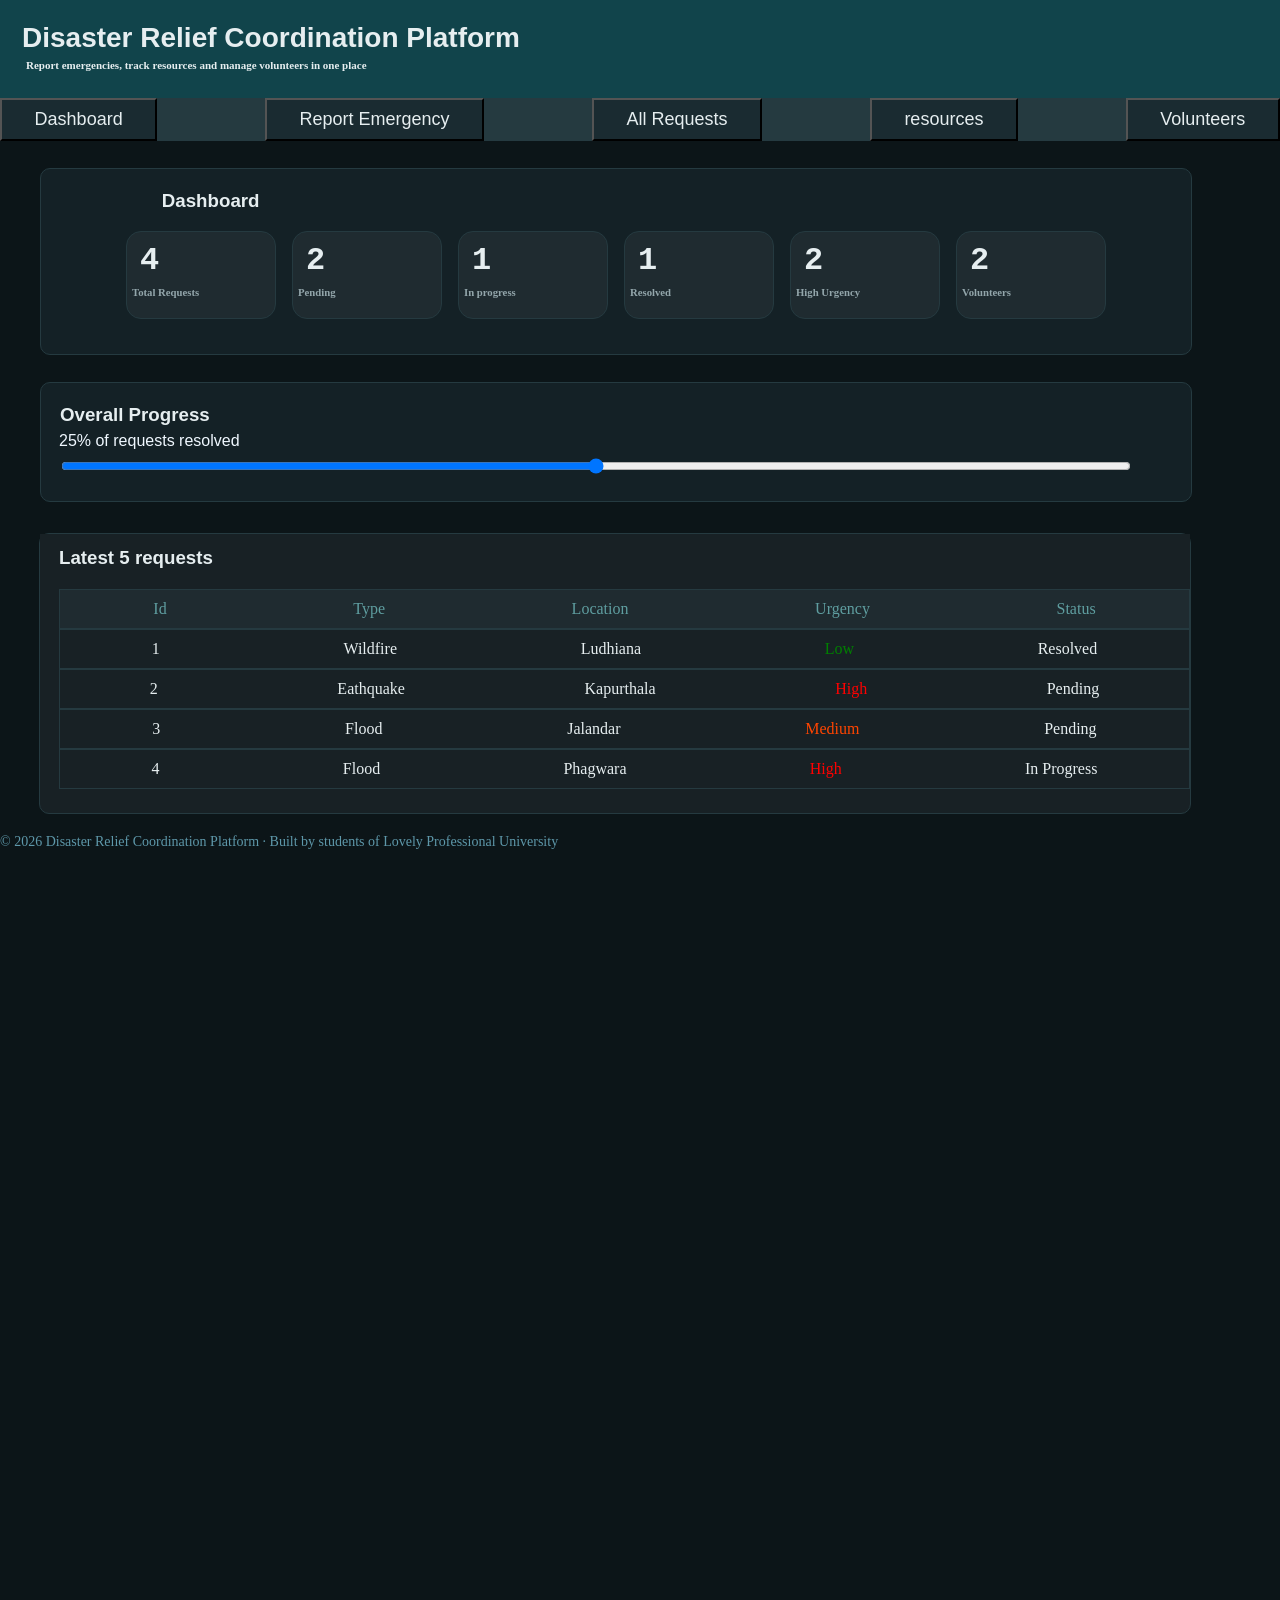
==== index.html @ 908ca867 "Add files via upload" ====
<!DOCTYPE html>
<html lang="en">

<head>
    <meta charset="UTF-8">
    <meta name="viewport" content="width=device-width, initial-scale=1.0">
    <title>Disaster Relief Coordination</title>
    <link rel="stylesheet" href="style.css">
</head>

<body>
    <nav class="elem" id="main">
        <div id="heading">
            <h2>Disaster Relief Coordination Platform</h2>
            <h4>Report emergencies, track resources and manage volunteers in one place</h4>
        </div>
    </nav>
    <div id="tabs">
        <div class="t"><a href="index.html"><button id="b" >Dashboard</button></a></div>
        <div class="t"><a href="emergency.html"><button id="b" >Report Emergency</button></a></div>
        <div class="t"><a href="requests.html"><button id="b" >All Requests</button></a></div>
        <div class="t"><a href="resources.html"><button id="b" >resources</div></a></button>
        <div class="t"><a href="volunteers.html"><button id="b" >Volunteers</button></a></div>
    </div>


    <div id="mid">
        <h3>Dashboard</h3>
        <div class="bw">
            <h1>4</h1>
            <h6>Total Requests</h6>
        </div>
        <div class="bw">
            <h1>2</h1>
            <h6>Pending</h6>
        </div>
        <div class="bw">
            <h1>1</h1>
            <h6>In progress</h6>
        </div>
        <div class="bw">
            <h1>1</h1>
            <h6>Resolved</h6>
        </div>
        <div class="bw">
            <h1>2</h1>
            <h6>High Urgency</h6>
        </div>
        <div class="bw">
            <h1>2</h1>
            <h6>Volunteers</h6>
        </div>
    </div>

    <div id="below_mid">
        <h3>Overall Progress</h3>
        <h4>25% of requests resolved</h4>
        <form action="\">
            <input type="range">
        </form>
    </div>

    <div id="end" style="background-color: #182125;border:1px solid #253a40;">
        <div id="end_in" style="background-color: #182125;">
            <h3>Latest 5 requests</h3>
            <div class="ends" style="background-color: #1F2B30;">
                <div class="1" style="color: cadetblue;">Id</div>
                <div class="1" style="color: cadetblue;">Type</div>
                <div class="1" style="color: cadetblue;">Location</div>
                <div class="1" style="color: cadetblue;">Urgency</div>
                <div class="1" style="color: cadetblue;">Status</div>
            </div>
            <div class="ends">
                <div class="1">1</div>
                <div class="1">Wildfire</div>
                <div class="1">Ludhiana</div>
                <div class="1" style="color: green;">Low</div>
                <div class="1">Resolved</div>
                
            </div>
            <div class="ends">
                <div class="1">2</div>
                <div class="1">Eathquake</div>
                <div class="1">Kapurthala</div>
                <div class="1" style="color:red;">High</div>
                <div class="1">Pending</div>
            </div>
            <div class="ends">
                <div class="1">3</div>
                <div class="1">Flood</div>
                <div class="1">Jalandar</div>
                <div class="1" style="color:orangered">Medium</div>
                <div class="1">Pending</div>
                
            </div>
            <div class="ends">
                <div class="1">4</div>
                <div class="1">Flood</div>
                <div class="1">Phagwara</div>
                <div class="1" style="color:red;">High</div>
                <div class="1">In Progress</div>
                
            </div>
        </div>
    </div>

    <footer>&copy; 2026 Disaster Relief Coordination Platform · Built by students of Lovely Professional University
    </footer>
</body>

</html>
---- style.css ----
*{
    padding: 0px;
    margin : 0px;
    box-sizing:border-box;
}
html,body{
    width:100%;
    height:140%;
}
body{
    background-color: #0c1518
}

#tabs .t button:hover{
    background-color: #46bcc484;
    color:#ff8a4c;
    cursor:pointer;
}

#tabs , #mid , #below_mid , end,end_in{
    background-color: #142126;
}

nav{
    padding-bottom: 6px;
    padding:22px;
    background-color: #11444b;
}
nav h4{
    font-size: 11px;
    padding-left:4px;
    color:#e6eef0;
    line-height:22px;
    font:italic
}
nav h2{
    color:#e6eef0;
    font-family: 'Franklin Gothic Medium', 'Arial Narrow', Arial, sans-serif;
    font-size:28px;
   line-height:32px;
}
#tabs{
    display:flex;
    justify-content: space-between;
    width:100%;
    background-color:#253a40;
    display:flex;
}



#tabs .t button{
    
    font-size: 18px;
    color: #e6eef0;
    background-color: #1a2b31;
    padding-bottom: 9px;;
    padding-top: 9px;
    padding-left:32.6px ;
    padding-right:32.66px ;
    
}

#mid {
    margin: 20px;
    width:90%;
    margin-left: 40px;
    margin-top:27px;
    position: relative;
    border-radius: 10px;
    height:187px;
    display:flex;
    justify-content:center;
    align-items: center;
    padding: 3px;
    padding-top:30px;
    margin-bottom: 6px;
    border: 1px solid #253a40;
}
strong{
    color:#e6eef0;
}
select{
    color:white;
}
#mid2 {
    margin: 20px;
    width:90%;
    border: 1px solid #253a40;
    margin-left: 40px;
    margin-top:27px;
    padding-top: 17px;
    border-radius: 10px;
    height:74.2%;
    background-color: #182125;
    justify-content:center;
}

#mid2 h3 {
    margin-left: 20px;
    font-family: sans-serif;
}
    
#form-top{
    display: flex;
    padding-left:20px;
}    

#form-top .form-top-in input{
    width: 100%;
}

#form-mid {
    display: flex;
    padding-left:20px;
}
    


#mid .bw{
    
    size: 10px;
    border:1px solid #253a40;
    width:150px;
    margin:8px;
    height:58%;
    border-radius: 15px;
    background-color: #1F2B30;
    
    
}

#mid .bw:hover{
    border:2px solid rgb(201, 222, 230);
}

#mid h3{
    position:absolute;
    bottom: 77%;
    right: 81%;
    color:#e6eef0;
    font-family:sans-serif
}
input{
    color:aliceblue
}

#mid .bw h6{
    margin-top:12px;
    margin-left:5px;
    font-family: cursive;
    color:#93a6ab;
    line-height: 2px;
}
#mid .bw h1{
    margin-left:13px;
    margin-top:10px;
    color: #e6eef0;
    font-family:'Courier New', Courier, monospace;
}

#below_mid{
    width:90%;
    height:120px;
    margin-left:40px;
    margin-top:27px;
    padding:8px 0px;
    border-radius: 10px;
    border:1px solid #253a40;
}

#below_mid h3{
    padding-left:19px;
    padding-top:13px;
    font-family:sans-serif;
    color:#e6eef0;
    
}

#below_mid h4{
    font:small-caption;
    size:5px;
    font-weight:500;
    line-height: 30px;
    margin-left:18px;
    color:aliceblue
}

#end #end_in .ends:hover{
    background-color: #1F2B30;
    color: #119cbe;
    cursor:pointer;
}

#below_mid form input{
    width:93%;
    line-height: 20px;
    height:20px;
    margin-left: 20px;
}

#end{
    margin-top:31px;
    width:90%;
    height:281px;
    margin-left: 39px;
    border-radius: 10px;
    border:#253a40;
}


#end #end_in .ends{
    display:flex;
    justify-content: space-around;
    height:130px;
}

#end #end_in{
    padding-top:13px;
    padding-left:19px;
    width:100%;
    color:#e6eef0;
    font-family:sans-serif;
}

#end #end_in .ends {
    justify-items: center;
    border:1px solid #253a40;
    height:40px;
    align-items: center;
    font-family: serif;
}   
#end #end_in h3{
    margin-bottom:20px;
}
form button{
    background-color: orangered;
}
form button:hover{

    cursor: pointer;
}
footer{
    font-family: fantasy;
    font-size: 14px;
    justify-self: center;
    color:#5E98AA;
    margin-top:20px;
}


/* ==========================================================================
   ===== CODE ADDED BY AI  (everything above this line is YOUR code) =====
   ===== Styles for: requests.html, resources.html, volunteers.html    =====
   ===== All rules are scoped to body.ai-page / .ai-* so your own      =====
   ===== pages (index.html, emergency.html, answer.html) do not change =====
   ========================================================================== */

/* ---------- page boxes (same look as your #mid / #below_mid boxes) ---------- */
body.ai-page .ai-box {
    width: 90%;
    margin: 27px 0 0 40px;
    padding: 22px 24px;
    background-color: #142126;
    border: 1px solid #253a40;
    border-radius: 10px;
}
body.ai-page .ai-box h3 {
    margin-bottom: 18px;
    color: #e6eef0;
    font-family: sans-serif;
}

/* ---------- current tab highlight (uses your hover colours) ---------- */
body.ai-page #tabs .t button.ai-active {
    background-color: #46bcc484;
    color: #ff8a4c;
}

/* ---------- small stat cards (same look as your .bw cards) ---------- */
.ai-stats {
    display: flex;
    flex-wrap: wrap;
    gap: 14px;
    margin-bottom: 22px;
}
.ai-stat {
    width: 150px;
    padding: 10px 6px 14px 13px;
    border: 1px solid #253a40;
    border-radius: 15px;
    background-color: #1F2B30;
}
.ai-stat:hover {
    border-color: rgb(201, 222, 230);
}
.ai-stat h1 {
    color: #e6eef0;
    font-family: 'Courier New', Courier, monospace;
}
.ai-stat h6 {
    margin-top: 6px;
    color: #93a6ab;
    font-family: cursive;
    font-size: 13px;
}

/* ---------- toolbars and forms ---------- */
.ai-toolbar,
.ai-form {
    display: flex;
    flex-wrap: wrap;
    gap: 14px;
    align-items: flex-end;
    margin-bottom: 16px;
}
.ai-field {
    flex: 1 1 170px;
    min-width: 0;
}
.ai-grow {
    flex: 2 1 240px;
}
.ai-field label {
    display: block;
    margin-bottom: 6px;
    color: #e6eef0;
    font-family: sans-serif;
    font-size: 14px;
    font-weight: bold;
}
.ai-input {
    width: 100%;
    height: 36px;
    padding: 0 10px;
    background-color: #182125;
    border: 1px solid #253a40;
    border-radius: 7px;
    color: aliceblue;
    font-family: sans-serif;
    font-size: 14px;
}
.ai-input::placeholder {
    color: #93a6ab;
}
.ai-input:focus {
    outline: none;
    border-color: cadetblue;
}
.ai-input option {
    background-color: #182125;
    color: aliceblue;
}

/* ---------- buttons ---------- */
.ai-btn {
    height: 36px;
    padding: 0 20px;
    border: none;
    border-radius: 7px;
    background-color: orangered;
    color: #fff;
    font-family: sans-serif;
    font-size: 14px;
    font-weight: bold;
    cursor: pointer;
}
.ai-btn:hover {
    filter: brightness(1.12);
}
.ai-btn-ghost {
    background-color: transparent;
    border: 1px solid #253a40;
    color: #93a6ab;
}
.ai-btn-ghost:hover {
    border-color: cadetblue;
    color: #e6eef0;
    filter: none;
}
.ai-btn-small {
    margin: 2px 6px 2px 0;
    padding: 5px 10px;
    background-color: transparent;
    border: 1px solid cadetblue;
    border-radius: 6px;
    color: cadetblue;
    font-family: sans-serif;
    font-size: 12.5px;
    font-weight: 600;
    cursor: pointer;
}
.ai-btn-small:hover {
    background-color: cadetblue;
    color: #0c1518;
}
.ai-btn-danger {
    border-color: #d65a4a;
    color: #d65a4a;
}
.ai-btn-danger:hover {
    background-color: #d65a4a;
    color: #0c1518;
}

/* ---------- messages, counts, empty state ---------- */
.ai-count {
    margin-bottom: 10px;
    color: #93a6ab;
    font-family: sans-serif;
    font-size: 13px;
}
.ai-empty {
    display: none;
    padding: 18px;
    text-align: center;
    color: #93a6ab;
    font-family: sans-serif;
}
.ai-msg {
    display: none;
    margin-bottom: 14px;
    padding: 10px 14px;
    border-radius: 7px;
    font-family: sans-serif;
    font-size: 14px;
}
.ai-msg.ok {
    display: block;
    color: #7fd69b;
    background-color: #15301f;
    border: 1px solid #2a9a55;
}
.ai-msg.bad {
    display: block;
    color: #ff9d94;
    background-color: #3d1b19;
    border: 1px solid #d6382b;
}

/* ---------- tables (same colours as your "Latest 5 requests" list) ---------- */
.ai-table-wrap {
    overflow-x: auto;
    border: 1px solid #253a40;
    border-radius: 10px;
}
.ai-table {
    width: 100%;
    min-width: 720px;
    border-collapse: collapse;
    color: #e6eef0;
    font-family: sans-serif;
    font-size: 14px;
}
.ai-table th {
    padding: 12px 14px;
    background-color: #1F2B30;
    border-bottom: 1px solid #253a40;
    color: cadetblue;
    font-weight: 600;
    text-align: left;
    white-space: nowrap;
}
.ai-table td {
    padding: 11px 14px;
    border-bottom: 1px solid #253a40;
    vertical-align: middle;
}
.ai-table tbody tr:last-child td {
    border-bottom: none;
}
.ai-table tbody tr:hover {
    background-color: #1F2B30;
    color: #119cbe;
}
.ai-table td.urg-high   { color: red;        font-weight: bold; }
.ai-table td.urg-medium { color: orangered;  font-weight: bold; }
.ai-table td.urg-low    { color: #3cb371;    font-weight: bold; }
.ai-table td.vol-busy   { color: cadetblue;  font-weight: bold; }
.ai-table td.ai-actions { white-space: nowrap; }

/* ---------- small screens ---------- */
@media (max-width: 700px) {
    body.ai-page .ai-box {
        width: auto;
        margin: 18px 12px 0 12px;
        padding: 18px 14px;
    }
    body.ai-page #tabs {
        overflow-x: auto;
    }
    body.ai-page #tabs .t button {
        padding-left: 14px;
        padding-right: 14px;
        font-size: 15px;
        white-space: nowrap;
    }
    .ai-stat {
        width: calc(50% - 7px);
    }
}
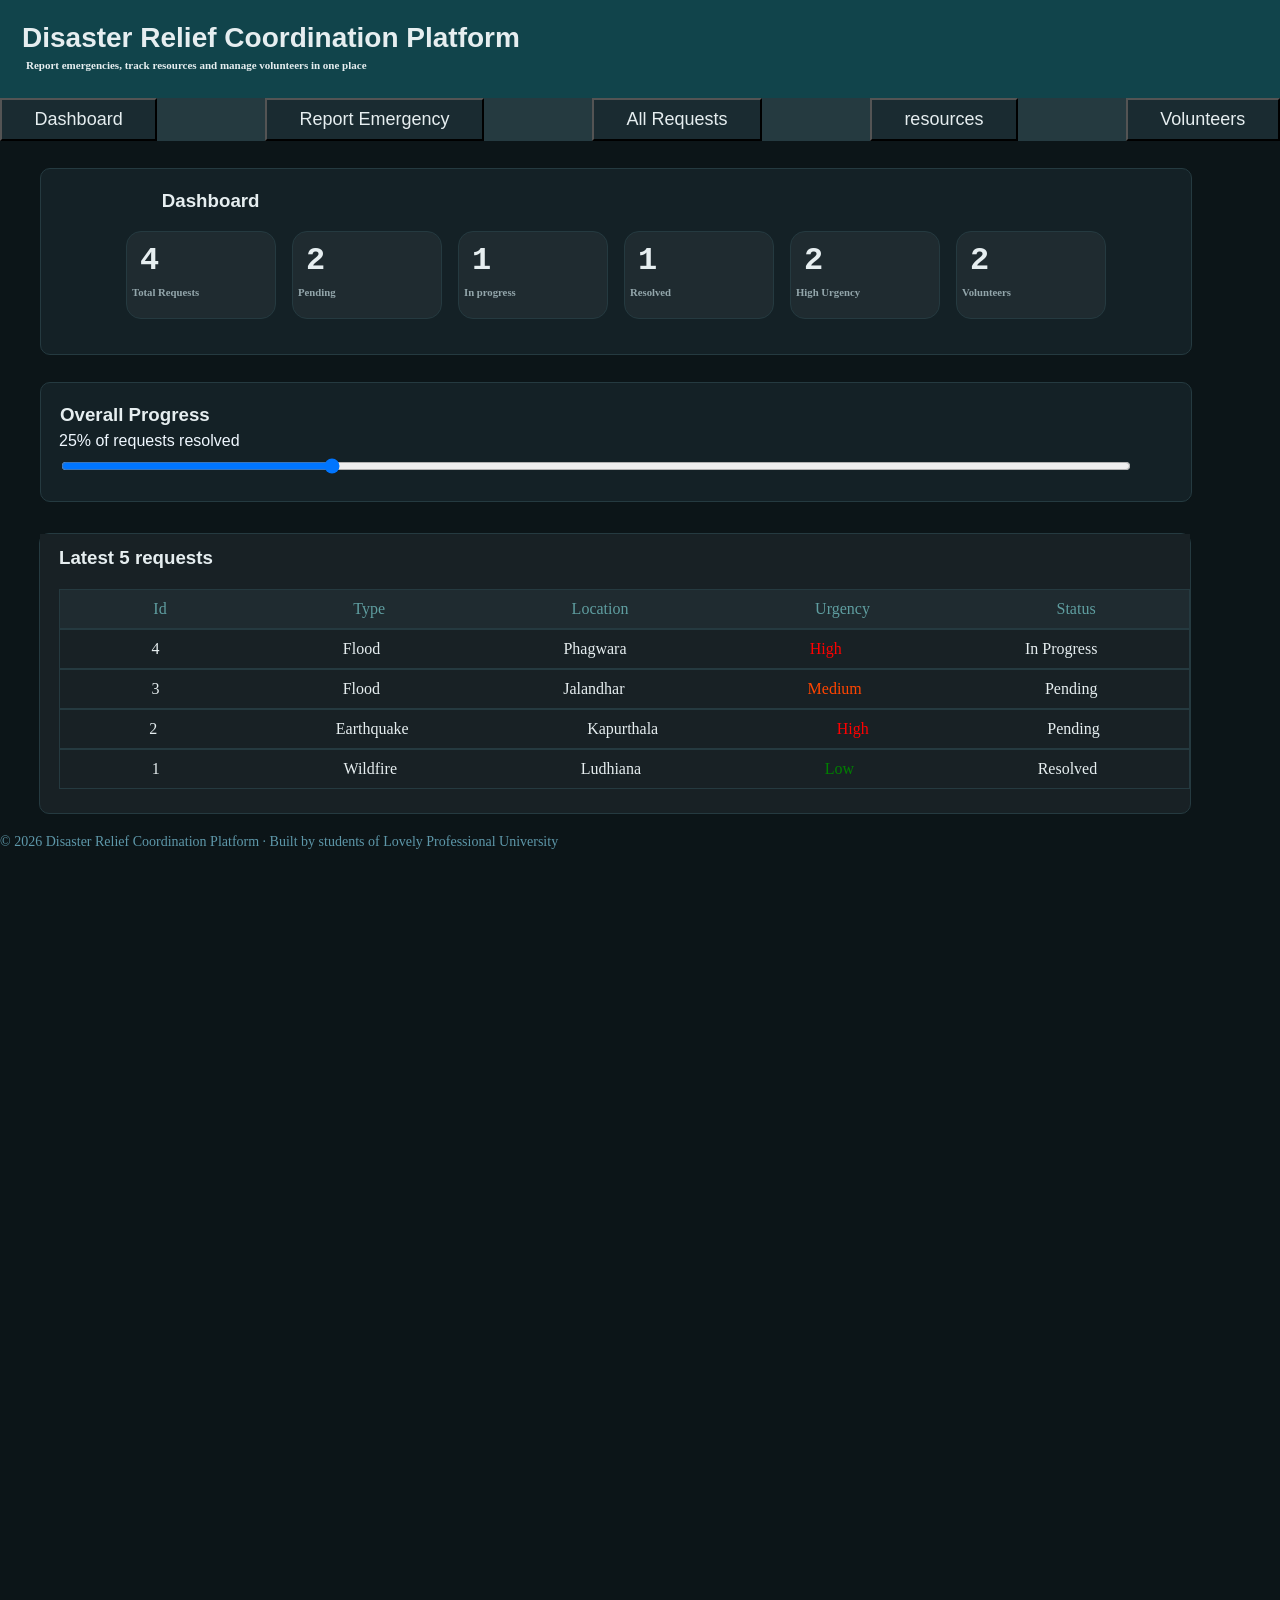
==== commit 1ca1d58c: "Add files via upload" ====
--- a/index.html
+++ b/index.html
@@ -1,111 +1,112 @@
-<!DOCTYPE html>
-<html lang="en">
-
-<head>
-    <meta charset="UTF-8">
-    <meta name="viewport" content="width=device-width, initial-scale=1.0">
-    <title>Disaster Relief Coordination</title>
-    <link rel="stylesheet" href="style.css">
-</head>
-
-<body>
-    <nav class="elem" id="main">
-        <div id="heading">
-            <h2>Disaster Relief Coordination Platform</h2>
-            <h4>Report emergencies, track resources and manage volunteers in one place</h4>
-        </div>
-    </nav>
-    <div id="tabs">
-        <div class="t"><a href="index.html"><button id="b" >Dashboard</button></a></div>
-        <div class="t"><a href="emergency.html"><button id="b" >Report Emergency</button></a></div>
-        <div class="t"><a href="requests.html"><button id="b" >All Requests</button></a></div>
-        <div class="t"><a href="resources.html"><button id="b" >resources</div></a></button>
-        <div class="t"><a href="volunteers.html"><button id="b" >Volunteers</button></a></div>
-    </div>
-
-
-    <div id="mid">
-        <h3>Dashboard</h3>
-        <div class="bw">
-            <h1>4</h1>
-            <h6>Total Requests</h6>
-        </div>
-        <div class="bw">
-            <h1>2</h1>
-            <h6>Pending</h6>
-        </div>
-        <div class="bw">
-            <h1>1</h1>
-            <h6>In progress</h6>
-        </div>
-        <div class="bw">
-            <h1>1</h1>
-            <h6>Resolved</h6>
-        </div>
-        <div class="bw">
-            <h1>2</h1>
-            <h6>High Urgency</h6>
-        </div>
-        <div class="bw">
-            <h1>2</h1>
-            <h6>Volunteers</h6>
-        </div>
-    </div>
-
-    <div id="below_mid">
-        <h3>Overall Progress</h3>
-        <h4>25% of requests resolved</h4>
-        <form action="\">
-            <input type="range">
-        </form>
-    </div>
-
-    <div id="end" style="background-color: #182125;border:1px solid #253a40;">
-        <div id="end_in" style="background-color: #182125;">
-            <h3>Latest 5 requests</h3>
-            <div class="ends" style="background-color: #1F2B30;">
-                <div class="1" style="color: cadetblue;">Id</div>
-                <div class="1" style="color: cadetblue;">Type</div>
-                <div class="1" style="color: cadetblue;">Location</div>
-                <div class="1" style="color: cadetblue;">Urgency</div>
-                <div class="1" style="color: cadetblue;">Status</div>
-            </div>
-            <div class="ends">
-                <div class="1">1</div>
-                <div class="1">Wildfire</div>
-                <div class="1">Ludhiana</div>
-                <div class="1" style="color: green;">Low</div>
-                <div class="1">Resolved</div>
-                
-            </div>
-            <div class="ends">
-                <div class="1">2</div>
-                <div class="1">Eathquake</div>
-                <div class="1">Kapurthala</div>
-                <div class="1" style="color:red;">High</div>
-                <div class="1">Pending</div>
-            </div>
-            <div class="ends">
-                <div class="1">3</div>
-                <div class="1">Flood</div>
-                <div class="1">Jalandar</div>
-                <div class="1" style="color:orangered">Medium</div>
-                <div class="1">Pending</div>
-                
-            </div>
-            <div class="ends">
-                <div class="1">4</div>
-                <div class="1">Flood</div>
-                <div class="1">Phagwara</div>
-                <div class="1" style="color:red;">High</div>
-                <div class="1">In Progress</div>
-                
-            </div>
-        </div>
-    </div>
-
-    <footer>&copy; 2026 Disaster Relief Coordination Platform · Built by students of Lovely Professional University
-    </footer>
-</body>
-
+<!DOCTYPE html>
+<html lang="en">
+
+<head>
+    <meta charset="UTF-8">
+    <meta name="viewport" content="width=device-width, initial-scale=1.0">
+    <title>Disaster Relief Coordination</title>
+    <link rel="stylesheet" href="style.css">
+</head>
+
+<body>
+    <nav class="elem" id="main">
+        <div id="heading">
+            <h2>Disaster Relief Coordination Platform</h2>
+            <h4>Report emergencies, track resources and manage volunteers in one place</h4>
+        </div>
+    </nav>
+    <div id="tabs">
+        <div class="t"><a href="index.html"><button id="b" >Dashboard</button></a></div>
+        <div class="t"><a href="emergency.html"><button id="b" >Report Emergency</button></a></div>
+        <div class="t"><a href="requests.html"><button id="b" >All Requests</button></a></div>
+        <div class="t"><a href="resources.html"><button id="b" >resources</div></a></button>
+        <div class="t"><a href="volunteers.html"><button id="b" >Volunteers</button></a></div>
+    </div>
+
+
+    <div id="mid">
+        <h3>Dashboard</h3>
+        <div class="bw">
+            <h1>4</h1>
+            <h6>Total Requests</h6>
+        </div>
+        <div class="bw">
+            <h1>2</h1>
+            <h6>Pending</h6>
+        </div>
+        <div class="bw">
+            <h1>1</h1>
+            <h6>In progress</h6>
+        </div>
+        <div class="bw">
+            <h1>1</h1>
+            <h6>Resolved</h6>
+        </div>
+        <div class="bw">
+            <h1>2</h1>
+            <h6>High Urgency</h6>
+        </div>
+        <div class="bw">
+            <h1>2</h1>
+            <h6>Volunteers</h6>
+        </div>
+    </div>
+
+    <div id="below_mid">
+        <h3>Overall Progress</h3>
+        <h4>25% of requests resolved</h4>
+        <form action="\">
+            <input type="range">
+        </form>
+    </div>
+
+    <div id="end" style="background-color: #182125;border:1px solid #253a40;">
+        <div id="end_in" style="background-color: #182125;">
+            <h3>Latest 5 requests</h3>
+            <div class="ends" style="background-color: #1F2B30;">
+                <div class="1" style="color: cadetblue;">Id</div>
+                <div class="1" style="color: cadetblue;">Type</div>
+                <div class="1" style="color: cadetblue;">Location</div>
+                <div class="1" style="color: cadetblue;">Urgency</div>
+                <div class="1" style="color: cadetblue;">Status</div>
+            </div>
+            <div class="ends">
+                <div class="1">1</div>
+                <div class="1">Wildfire</div>
+                <div class="1">Ludhiana</div>
+                <div class="1" style="color: green;">Low</div>
+                <div class="1">Resolved</div>
+                
+            </div>
+            <div class="ends">
+                <div class="1">2</div>
+                <div class="1">Eathquake</div>
+                <div class="1">Kapurthala</div>
+                <div class="1" style="color:red;">High</div>
+                <div class="1">Pending</div>
+            </div>
+            <div class="ends">
+                <div class="1">3</div>
+                <div class="1">Flood</div>
+                <div class="1">Jalandar</div>
+                <div class="1" style="color:orangered">Medium</div>
+                <div class="1">Pending</div>
+                
+            </div>
+            <div class="ends">
+                <div class="1">4</div>
+                <div class="1">Flood</div>
+                <div class="1">Phagwara</div>
+                <div class="1" style="color:red;">High</div>
+                <div class="1">In Progress</div>
+                
+            </div>
+        </div>
+    </div>
+
+    <footer>&copy; 2026 Disaster Relief Coordination Platform · Built by students of Lovely Professional University
+    </footer>
+    <script src="script.js"></script>
+</body>
+
 </html>
--- a/style.css
+++ b/style.css
@@ -1,251 +1,251 @@
-*{
-    padding: 0px;
-    margin : 0px;
-    box-sizing:border-box;
-}
-html,body{
-    width:100%;
-    height:140%;
-}
-body{
-    background-color: #0c1518
-}
-
-#tabs .t button:hover{
-    background-color: #46bcc484;
-    color:#ff8a4c;
-    cursor:pointer;
-}
-
-#tabs , #mid , #below_mid , end,end_in{
-    background-color: #142126;
-}
-
-nav{
-    padding-bottom: 6px;
-    padding:22px;
-    background-color: #11444b;
-}
-nav h4{
-    font-size: 11px;
-    padding-left:4px;
-    color:#e6eef0;
-    line-height:22px;
-    font:italic
-}
-nav h2{
-    color:#e6eef0;
-    font-family: 'Franklin Gothic Medium', 'Arial Narrow', Arial, sans-serif;
-    font-size:28px;
-   line-height:32px;
-}
-#tabs{
-    display:flex;
-    justify-content: space-between;
-    width:100%;
-    background-color:#253a40;
-    display:flex;
-}
-
-
-
-#tabs .t button{
-    
-    font-size: 18px;
-    color: #e6eef0;
-    background-color: #1a2b31;
-    padding-bottom: 9px;;
-    padding-top: 9px;
-    padding-left:32.6px ;
-    padding-right:32.66px ;
-    
-}
-
-#mid {
-    margin: 20px;
-    width:90%;
-    margin-left: 40px;
-    margin-top:27px;
-    position: relative;
-    border-radius: 10px;
-    height:187px;
-    display:flex;
-    justify-content:center;
-    align-items: center;
-    padding: 3px;
-    padding-top:30px;
-    margin-bottom: 6px;
-    border: 1px solid #253a40;
-}
-strong{
-    color:#e6eef0;
-}
-select{
-    color:white;
-}
-#mid2 {
-    margin: 20px;
-    width:90%;
-    border: 1px solid #253a40;
-    margin-left: 40px;
-    margin-top:27px;
-    padding-top: 17px;
-    border-radius: 10px;
-    height:74.2%;
-    background-color: #182125;
-    justify-content:center;
-}
-
-#mid2 h3 {
-    margin-left: 20px;
-    font-family: sans-serif;
-}
-    
-#form-top{
-    display: flex;
-    padding-left:20px;
-}    
-
-#form-top .form-top-in input{
-    width: 100%;
-}
-
-#form-mid {
-    display: flex;
-    padding-left:20px;
-}
-    
-
-
-#mid .bw{
-    
-    size: 10px;
-    border:1px solid #253a40;
-    width:150px;
-    margin:8px;
-    height:58%;
-    border-radius: 15px;
-    background-color: #1F2B30;
-    
-    
-}
-
-#mid .bw:hover{
-    border:2px solid rgb(201, 222, 230);
-}
-
-#mid h3{
-    position:absolute;
-    bottom: 77%;
-    right: 81%;
-    color:#e6eef0;
-    font-family:sans-serif
-}
-input{
-    color:aliceblue
-}
-
-#mid .bw h6{
-    margin-top:12px;
-    margin-left:5px;
-    font-family: cursive;
-    color:#93a6ab;
-    line-height: 2px;
-}
-#mid .bw h1{
-    margin-left:13px;
-    margin-top:10px;
-    color: #e6eef0;
-    font-family:'Courier New', Courier, monospace;
-}
-
-#below_mid{
-    width:90%;
-    height:120px;
-    margin-left:40px;
-    margin-top:27px;
-    padding:8px 0px;
-    border-radius: 10px;
-    border:1px solid #253a40;
-}
-
-#below_mid h3{
-    padding-left:19px;
-    padding-top:13px;
-    font-family:sans-serif;
-    color:#e6eef0;
-    
-}
-
-#below_mid h4{
-    font:small-caption;
-    size:5px;
-    font-weight:500;
-    line-height: 30px;
-    margin-left:18px;
-    color:aliceblue
-}
-
-#end #end_in .ends:hover{
-    background-color: #1F2B30;
-    color: #119cbe;
-    cursor:pointer;
-}
-
-#below_mid form input{
-    width:93%;
-    line-height: 20px;
-    height:20px;
-    margin-left: 20px;
-}
-
-#end{
-    margin-top:31px;
-    width:90%;
-    height:281px;
-    margin-left: 39px;
-    border-radius: 10px;
-    border:#253a40;
-}
-
-
-#end #end_in .ends{
-    display:flex;
-    justify-content: space-around;
-    height:130px;
-}
-
-#end #end_in{
-    padding-top:13px;
-    padding-left:19px;
-    width:100%;
-    color:#e6eef0;
-    font-family:sans-serif;
-}
-
-#end #end_in .ends {
-    justify-items: center;
-    border:1px solid #253a40;
-    height:40px;
-    align-items: center;
-    font-family: serif;
-}   
-#end #end_in h3{
-    margin-bottom:20px;
-}
-form button{
-    background-color: orangered;
-}
-form button:hover{
-
-    cursor: pointer;
-}
-footer{
-    font-family: fantasy;
-    font-size: 14px;
-    justify-self: center;
-    color:#5E98AA;
-    margin-top:20px;
+*{
+    padding: 0px;
+    margin : 0px;
+    box-sizing:border-box;
+}
+html,body{
+    width:100%;
+    height:140%;
+}
+body{
+    background-color: #0c1518
+}
+
+#tabs .t button:hover{
+    background-color: #46bcc484;
+    color:#ff8a4c;
+    cursor:pointer;
+}
+
+#tabs , #mid , #below_mid , end,end_in{
+    background-color: #142126;
+}
+
+nav{
+    padding-bottom: 6px;
+    padding:22px;
+    background-color: #11444b;
+}
+nav h4{
+    font-size: 11px;
+    padding-left:4px;
+    color:#e6eef0;
+    line-height:22px;
+    font:italic
+}
+nav h2{
+    color:#e6eef0;
+    font-family: 'Franklin Gothic Medium', 'Arial Narrow', Arial, sans-serif;
+    font-size:28px;
+   line-height:32px;
+}
+#tabs{
+    display:flex;
+    justify-content: space-between;
+    width:100%;
+    background-color:#253a40;
+    display:flex;
+}
+
+
+
+#tabs .t button{
+    
+    font-size: 18px;
+    color: #e6eef0;
+    background-color: #1a2b31;
+    padding-bottom: 9px;;
+    padding-top: 9px;
+    padding-left:32.6px ;
+    padding-right:32.66px ;
+    
+}
+
+#mid {
+    margin: 20px;
+    width:90%;
+    margin-left: 40px;
+    margin-top:27px;
+    position: relative;
+    border-radius: 10px;
+    height:187px;
+    display:flex;
+    justify-content:center;
+    align-items: center;
+    padding: 3px;
+    padding-top:30px;
+    margin-bottom: 6px;
+    border: 1px solid #253a40;
+}
+strong{
+    color:#e6eef0;
+}
+select{
+    color:white;
+}
+#mid2 {
+    margin: 20px;
+    width:90%;
+    border: 1px solid #253a40;
+    margin-left: 40px;
+    margin-top:27px;
+    padding-top: 17px;
+    border-radius: 10px;
+    height:74.2%;
+    background-color: #182125;
+    justify-content:center;
+}
+
+#mid2 h3 {
+    margin-left: 20px;
+    font-family: sans-serif;
+}
+    
+#form-top{
+    display: flex;
+    padding-left:20px;
+}    
+
+#form-top .form-top-in input{
+    width: 100%;
+}
+
+#form-mid {
+    display: flex;
+    padding-left:20px;
+}
+    
+
+
+#mid .bw{
+    
+    size: 10px;
+    border:1px solid #253a40;
+    width:150px;
+    margin:8px;
+    height:58%;
+    border-radius: 15px;
+    background-color: #1F2B30;
+    
+    
+}
+
+#mid .bw:hover{
+    border:2px solid rgb(201, 222, 230);
+}
+
+#mid h3{
+    position:absolute;
+    bottom: 77%;
+    right: 81%;
+    color:#e6eef0;
+    font-family:sans-serif
+}
+input{
+    color:aliceblue
+}
+
+#mid .bw h6{
+    margin-top:12px;
+    margin-left:5px;
+    font-family: cursive;
+    color:#93a6ab;
+    line-height: 2px;
+}
+#mid .bw h1{
+    margin-left:13px;
+    margin-top:10px;
+    color: #e6eef0;
+    font-family:'Courier New', Courier, monospace;
+}
+
+#below_mid{
+    width:90%;
+    height:120px;
+    margin-left:40px;
+    margin-top:27px;
+    padding:8px 0px;
+    border-radius: 10px;
+    border:1px solid #253a40;
+}
+
+#below_mid h3{
+    padding-left:19px;
+    padding-top:13px;
+    font-family:sans-serif;
+    color:#e6eef0;
+    
+}
+
+#below_mid h4{
+    font:small-caption;
+    size:5px;
+    font-weight:500;
+    line-height: 30px;
+    margin-left:18px;
+    color:aliceblue
+}
+
+#end #end_in .ends:hover{
+    background-color: #1F2B30;
+    color: #119cbe;
+    cursor:pointer;
+}
+
+#below_mid form input{
+    width:93%;
+    line-height: 20px;
+    height:20px;
+    margin-left: 20px;
+}
+
+#end{
+    margin-top:31px;
+    width:90%;
+    height:281px;
+    margin-left: 39px;
+    border-radius: 10px;
+    border:#253a40;
+}
+
+
+#end #end_in .ends{
+    display:flex;
+    justify-content: space-around;
+    height:130px;
+}
+
+#end #end_in{
+    padding-top:13px;
+    padding-left:19px;
+    width:100%;
+    color:#e6eef0;
+    font-family:sans-serif;
+}
+
+#end #end_in .ends {
+    justify-items: center;
+    border:1px solid #253a40;
+    height:40px;
+    align-items: center;
+    font-family: serif;
+}   
+#end #end_in h3{
+    margin-bottom:20px;
+}
+form button{
+    background-color: orangered;
+}
+form button:hover{
+
+    cursor: pointer;
+}
+footer{
+    font-family: fantasy;
+    font-size: 14px;
+    justify-self: center;
+    color:#5E98AA;
+    margin-top:20px;
 }
 
 
@@ -499,3 +499,264 @@
         width: calc(50% - 7px);
     }
 }
+
+
+/* ==========================================================================
+   ===== CODE ADDED BY AI (round 2)  -  everything above is unchanged =====
+   ===== Styles for: floating message, red field border, answer link,  =====
+   =====            and the dashboard "Latest requests" box height     =====
+   ========================================================================== */
+
+/* floating message used by the Report Emergency form (does not move the layout) */
+.ai-toast {
+    position: fixed;
+    top: 16px;
+    left: 50%;
+    transform: translateX(-50%);
+    z-index: 999;
+    max-width: 90%;
+    box-shadow: 0 4px 14px rgba(0, 0, 0, 0.45);
+}
+
+/* red border on the field that needs fixing */
+.ai-invalid {
+    border-color: #d6382b !important;
+}
+
+/* "Back to Dashboard" link on answer.html */
+#reply .ai-back {
+    display: inline-block;
+    margin-top: 18px;
+    color: #0c1518;
+    font-family: sans-serif;
+    font-weight: bold;
+}
+
+/* "Latest 5 requests" box grows if it ever holds 5 rows (it used to hold 4) */
+#end {
+    height: auto;
+    min-height: 281px;
+    padding-bottom: 10px;
+}
+
+
+/* ==========================================================================
+   ===== CODE ADDED BY AI (round 3)  -  MOBILE / TABLET RESPONSIVENESS =====
+   ===== Everything above is unchanged. These rules only switch on when =====
+   ===== the screen is narrow, so the desktop layout stays exactly as   =====
+   ===== it is now. "!important" is used only where your own pages set  =====
+   ===== widths/margins inline (style="...") that CSS cannot beat.      =====
+   ========================================================================== */
+
+
+/* ---------------------------------------------------------------
+   TABLET AND SMALLER  (900px and below)
+   --------------------------------------------------------------- */
+@media (max-width: 900px) {
+
+    html, body {
+        height: auto;
+        min-height: 100%;
+    }
+
+    /* ----- top bar and tabs (all pages) ----- */
+    nav {
+        padding: 16px;
+    }
+    nav h2 {
+        font-size: 22px;
+        line-height: 28px;
+    }
+    nav h4 {
+        line-height: 16px;
+    }
+    #tabs {
+        justify-content: flex-start;
+        overflow-x: auto;
+        -webkit-overflow-scrolling: touch;
+    }
+    #tabs .t {
+        flex: 0 0 auto;
+    }
+    #tabs .t button {
+        padding: 10px 18px;
+        font-size: 15px;
+        white-space: nowrap;
+    }
+
+    /* ----- dashboard: number cards wrap into rows ----- */
+    #mid {
+        width: auto;
+        height: auto;
+        margin: 16px 12px 0 12px;
+        padding: 16px 8px 10px 8px;
+        flex-wrap: wrap;
+        justify-content: center;
+        align-content: flex-start;
+    }
+    #mid h3 {
+        position: static;
+        width: 100%;
+        margin: 0 0 6px 8px;
+    }
+    #mid .bw {
+        width: calc(33.33% - 16px);
+        min-width: 100px;
+        height: auto;
+        min-height: 96px;
+        padding-bottom: 12px;
+    }
+    #mid .bw h6 {
+        line-height: 1.3;
+        margin-bottom: 4px;
+    }
+
+    /* ----- dashboard: progress and latest requests ----- */
+    #below_mid {
+        width: auto;
+        height: auto;
+        margin: 16px 12px 0 12px;
+        padding-bottom: 16px;
+    }
+    #below_mid form input {
+        width: calc(100% - 40px);
+    }
+    #end {
+        width: auto;
+        margin: 16px 12px 0 12px;
+        overflow-x: auto;
+    }
+    #end #end_in {
+        min-width: 460px;       /* keeps the 5 columns readable; the box scrolls sideways */
+        padding-right: 19px;
+    }
+
+    /* ----- report emergency form ----- */
+    #mid2 {
+        width: auto;
+        height: auto;
+        margin: 16px 12px 0 12px;
+        padding: 17px 16px 20px 16px;
+    }
+    #mid2 h3 {
+        margin-left: 0;
+    }
+    footer {
+        text-align: center;
+        padding: 0 12px 18px 12px;
+    }
+}
+
+
+/* ---------------------------------------------------------------
+   PHONES  (600px and below)
+   --------------------------------------------------------------- */
+@media (max-width: 600px) {
+
+    /* ----- dashboard cards: 2 per row ----- */
+    #mid .bw {
+        width: calc(50% - 16px);
+    }
+
+    /* ----- dashboard: "Latest 5 requests" fits the phone screen without sideways scrolling ----- */
+    #end #end_in {
+        min-width: 0;
+        padding-left: 10px;
+        padding-right: 10px;
+    }
+    #end #end_in .ends div {
+        flex: 1;
+        padding: 0 2px;
+        text-align: center;
+        font-size: 12px;
+    }
+
+    /* ----- report emergency form: every field on its own full-width line ----- */
+    #mid2 br {
+        display: none;
+    }
+    #mid2 form {
+        display: flex;
+        flex-direction: column;
+        gap: 20px;
+    }
+    #mid2 #top,
+    #mid2 #form-top,
+    #mid2 #form-mid,
+    #mid2 #form-last,
+    #mid2 #bottom {
+        padding-left: 0 !important;
+        margin: 0 !important;
+    }
+    #mid2 #form-top,
+    #mid2 #form-mid {
+        flex-direction: column;
+        gap: 20px;
+    }
+    #mid2 .form-top-in,
+    #mid2 .form-mid-in {
+        width: 100%;
+        padding-right: 0 !important;
+        margin-left: 0 !important;
+    }
+    #mid2 label {
+        display: inline-block;
+        margin-bottom: 6px;
+    }
+    #mid2 input,
+    #mid2 select,
+    #mid2 textarea {
+        width: 100% !important;
+        height: 40px !important;
+        font-size: 16px;            /* stops the phone from zooming in when a field is tapped */
+    }
+    #mid2 textarea {
+        height: auto !important;
+        min-height: 130px;
+        padding: 8px;
+        resize: vertical;
+        color: aliceblue;
+        border: 1px solid #253a40;
+    }
+    #mid2 #f1 {
+        width: 100%;
+        margin: 4px 0 0 0 !important;
+        padding: 14px !important;
+        font-size: 16px;
+    }
+
+    /* ----- floating message ----- */
+    .ai-toast {
+        width: calc(100% - 24px);
+        text-align: center;
+    }
+
+    /* ----- answer.html ("Help is on the Way!") ----- */
+    #reply {
+        padding: 0 16px 28px 16px;
+    }
+    #reply h1 {
+        font-size: 26px;
+        margin-bottom: 8px;
+    }
+    #reply p {
+        line-height: 1.6;
+    }
+
+    /* ----- requests / resources / volunteers pages ----- */
+    .ai-field,
+    .ai-grow {
+        flex: 1 1 100%;
+    }
+    .ai-toolbar .ai-btn,
+    .ai-form .ai-btn {
+        width: 100%;
+    }
+    .ai-input {
+        height: 40px;
+        font-size: 16px;
+    }
+    .ai-stat {
+        width: calc(50% - 7px);
+    }
+}
